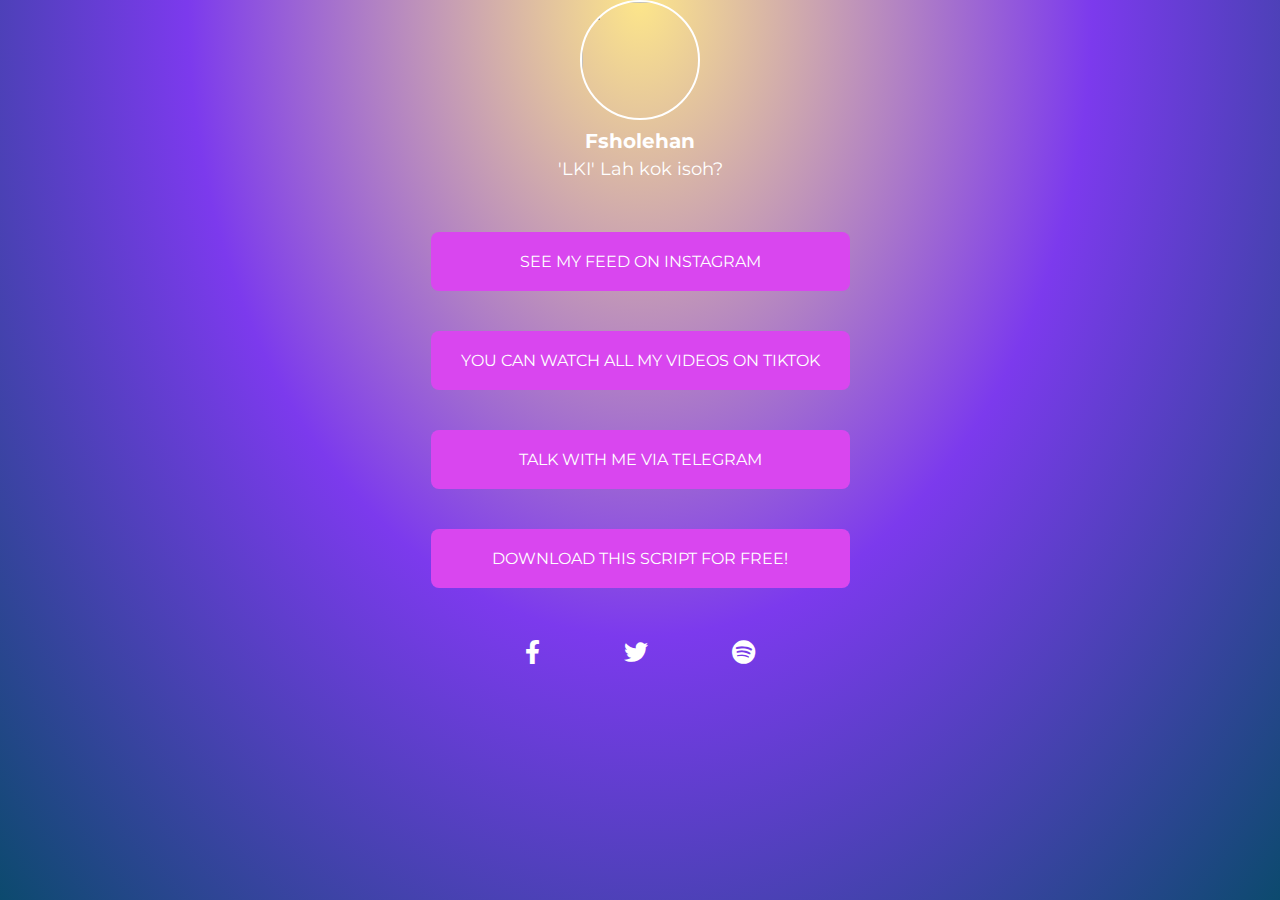
==== v4/index.html @ 869b67bb "add v4" ====
<!DOCTYPE html>
<html lang="en">
  <head>
    <meta charset="UTF-8" />
    <meta http-equiv="X-UA-Compatible" content="IE=edge" />
    <meta name="viewport" content="width=device-width, initial-scale=1.0" />
    <link
      rel="stylesheet"
      href="https://cdnjs.cloudflare.com/ajax/libs/font-awesome/5.15.2/css/all.min.css"
    />
    <link rel="stylesheet" href="style.css" />
    <title>Sosmed Page V1</title>
  </head>
  <body>
    <section class="wrapper">
      <div class="first_wrap">
        <img
          class="img-thumb"
          src="https://images.unsplash.com/photo-1633332755192-727a05c4013d?ixlib=rb-1.2.1&ixid=MnwxMjA3fDB8MHxwaG90by1wYWdlfHx8fGVufDB8fHx8&auto=format&fit=crop&w=580&q=80"
          alt=""
        />
        <h1>Fsholehan</h1>
        <h2>'LKI' Lah kok isoh?</h2>
      </div>
      <div class="second_wrap">
        <a class="btn" href="https://instagram.com/fsholehan"
          >See my feed on instagram</a
        >
        <a class="btn" href="https://tiktok.com/@fuadsholehan"
          >You can watch all my videos on Tiktok</a
        >
        <a class="btn" href="https://t.me/fuadnur25"
          >Talk with me via Telegram</a
        >
        <a class="btn" href="https://github.com/fsholehan"
          >Download this Script for free!</a
        >
      </div>
      <div class="third_wrap">
        <a href="#">
          <i class="fab fa-facebook-f"></i>
        </a>
        <a href="#">
          <i class="fab fa-twitter"></i>
        </a>
        <a href="#">
          <i class="fab fa-spotify"></i>
        </a>
      </div>
    </section>
  </body>
</html>
---- v4/style.css ----
@import url("https://fonts.googleapis.com/css2?family=Montserrat:ital,wght@0,100;0,200;0,300;0,400;0,500;0,600;0,700;0,800;0,900;1,100;1,200;1,300;1,400;1,500;1,600;1,700;1,800;1,900&display=swap");

:root {
  --fuchsia: #d946ef;
}

* {
  margin: 0;
  padding: 0;
  box-sizing: border-box;
}

body {
  background: #ffffff;
  font-family: "Montserrat", sans-serif;
  background-image: radial-gradient(
    at center top,
    rgb(253, 230, 138),
    rgb(124, 58, 237),
    rgb(12, 74, 110)
  );
  display: flex;
  flex-direction: column;
  align-items: center;
  min-height: 100vh;
}

.first_wrap {
  text-align: center;
  color: #ffffff;
}

.img-thumb {
  width: 120px;
  height: 120px;
  border-radius: 99999px;
  border: 2px solid #fff;
}

.first_wrap h1 {
  font-size: 20px;
  line-height: 30px;
}

.first_wrap h2 {
  font-size: 18px;
  line-height: 26px;
  font-weight: 400;
}

.second_wrap {
  margin: 30px 0;
  display: flex;
  flex-direction: column;
}

.third_wrap {
  width: 75%;
  margin: 20px auto;
  display: flex;
  align-items: center;
  justify-content: space-around;
  font-size: 24px;
  color: black;
}

.third_wrap a {
  color: #ffffff;
  text-decoration: none;
}

.btn {
  text-decoration: none;
  width: 100%;
  display: block;
  background-color: var(--fuchsia);
  padding: 20px 30px;
  text-align: center;
  color: #ffffff;
  margin: 20px 0;
  border-radius: 8px;
  text-transform: uppercase;
}

@media screen and (min-width: 998px) {
  .wrapper {
    max-width: 672px;
    padding: 0;
  }
}
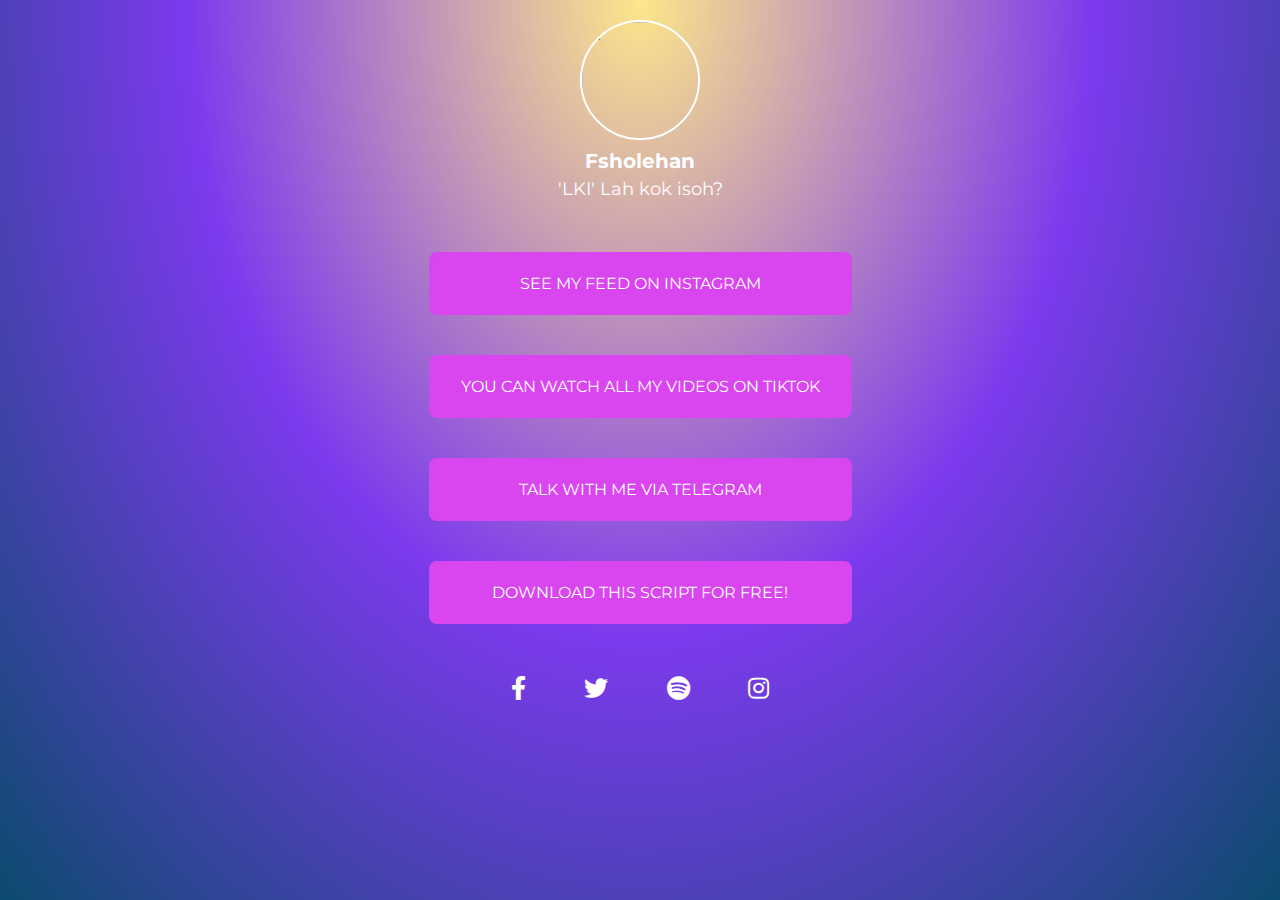
==== commit 06050019: "perfect" ====
--- a/v4/index.html
+++ b/v4/index.html
@@ -46,6 +46,9 @@
         <a href="#">
           <i class="fab fa-spotify"></i>
         </a>
+        <a href="#">
+          <i class="fab fa-instagram"></i>
+        </a>
       </div>
     </section>
   </body>
--- a/v4/style.css
+++ b/v4/style.css
@@ -48,6 +48,10 @@
   font-weight: 400;
 }
 
+.wrapper {
+  margin: 20px 10px;
+}
+
 .second_wrap {
   margin: 30px 0;
   display: flex;
@@ -80,6 +84,12 @@
   margin: 20px 0;
   border-radius: 8px;
   text-transform: uppercase;
+  border: 2px solid var(--fuchsia);
+  transition: all 0.3s;
+}
+
+.btn:hover {
+  background-color: transparent;
 }
 
 @media screen and (min-width: 998px) {
